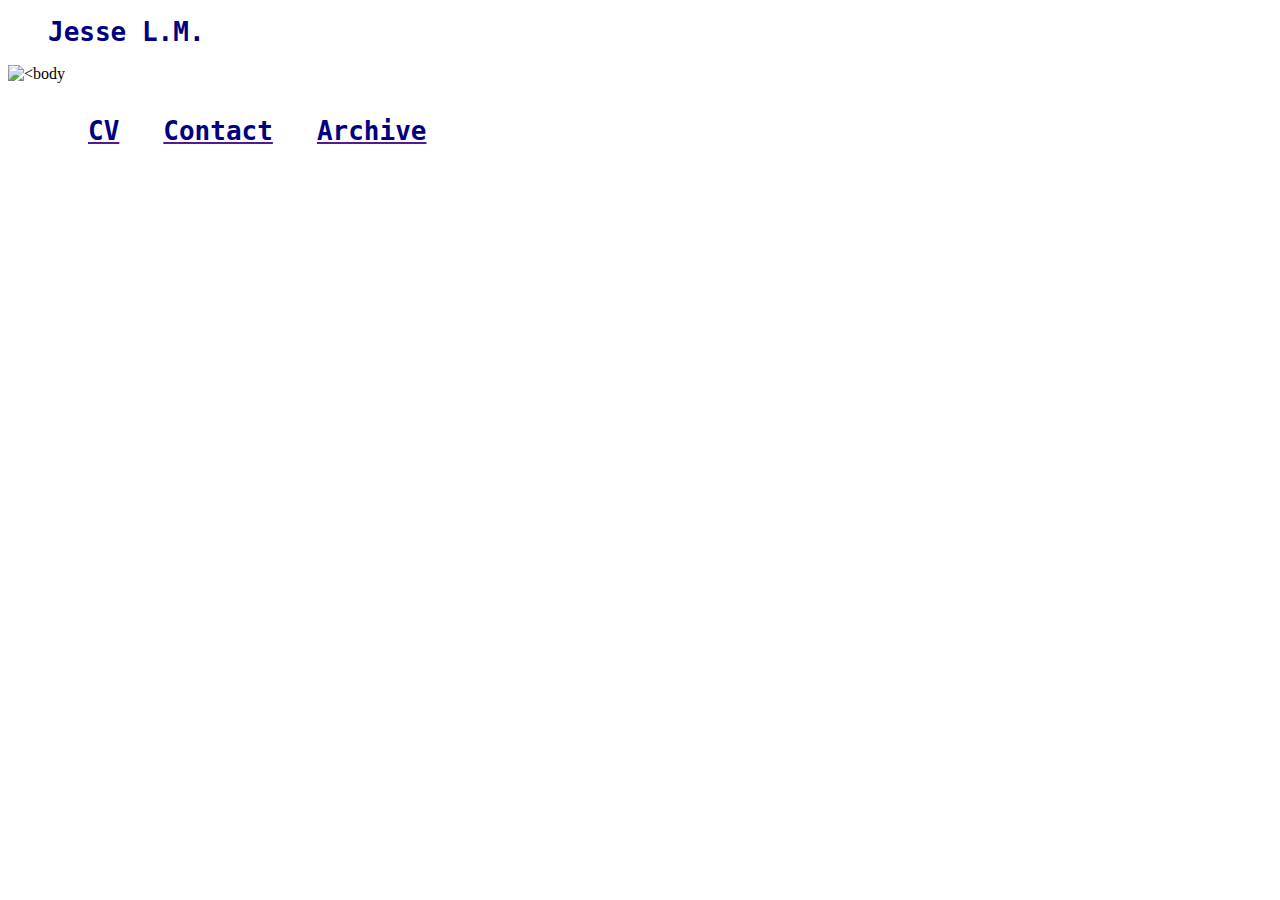
==== index.html @ 41b01549 "Add files via upload" ====
<!DOCTYPE html>
<html lang="en">
<head> 

    <meta charset="UTF-8">

    <meta name="viewport" content="width=device-width, initial-scale=1.0">

    <title>&#128515;Welcome</title>
    <link rel="stylesheet" href="style.css">
    <link rel="icon" href="images/favicon_io.zip"
</head>


<body>
    
    <header>

            <h1>Jesse L.M.</h1>

                <style>
                    h1
                    {
               font-size: 50;
               font-family: monospace;
                    }
                </style>
            <nav></nav>

    </header>

<head>
<title>Untitled-2</title>
<meta http-equiv="Content-Type" content="text/html; charset=utf-8">
<meta http-equiv="pragma" content="no-cache">
<meta http-equiv="cache-control" content="no-cache">
<meta http-equiv="expires" content="0">
</head>


        <img src="images/v.gif" alt=<body bgcolor="#FFFFFF" leftmargin="1000" topmargin="1000" marginwidth="3000" marginheight="3000">
            <!-- Save for Web Slices (Untitled-2) -->
   
            </body>  </img>



    <main>

    </main>

    <style>
           ul {
               list-style-type: none;
           }
           li {
               display: inline-block ;
               font-size: 50;
               font-family: monospace;
           }
            h1 {
  color: navy;
  margin-left: 40px;}

            h2 {
  color: navy;
  margin-left: 40px;}
            h3 {
  color: navy;
  margin-left: 40px;}
    

        
    </style>
    <footer>
     <nav>
        <ul> 
            <li>
                <a href=""><h1>CV</h1></a></li>
            <li><a href=""><h1>Contact</h1></a></li>
            <li><a href=""><h1>Archive</h1></a></li>
             
        </ul>
    </nav>

       
    </footer>


</body>
</html>
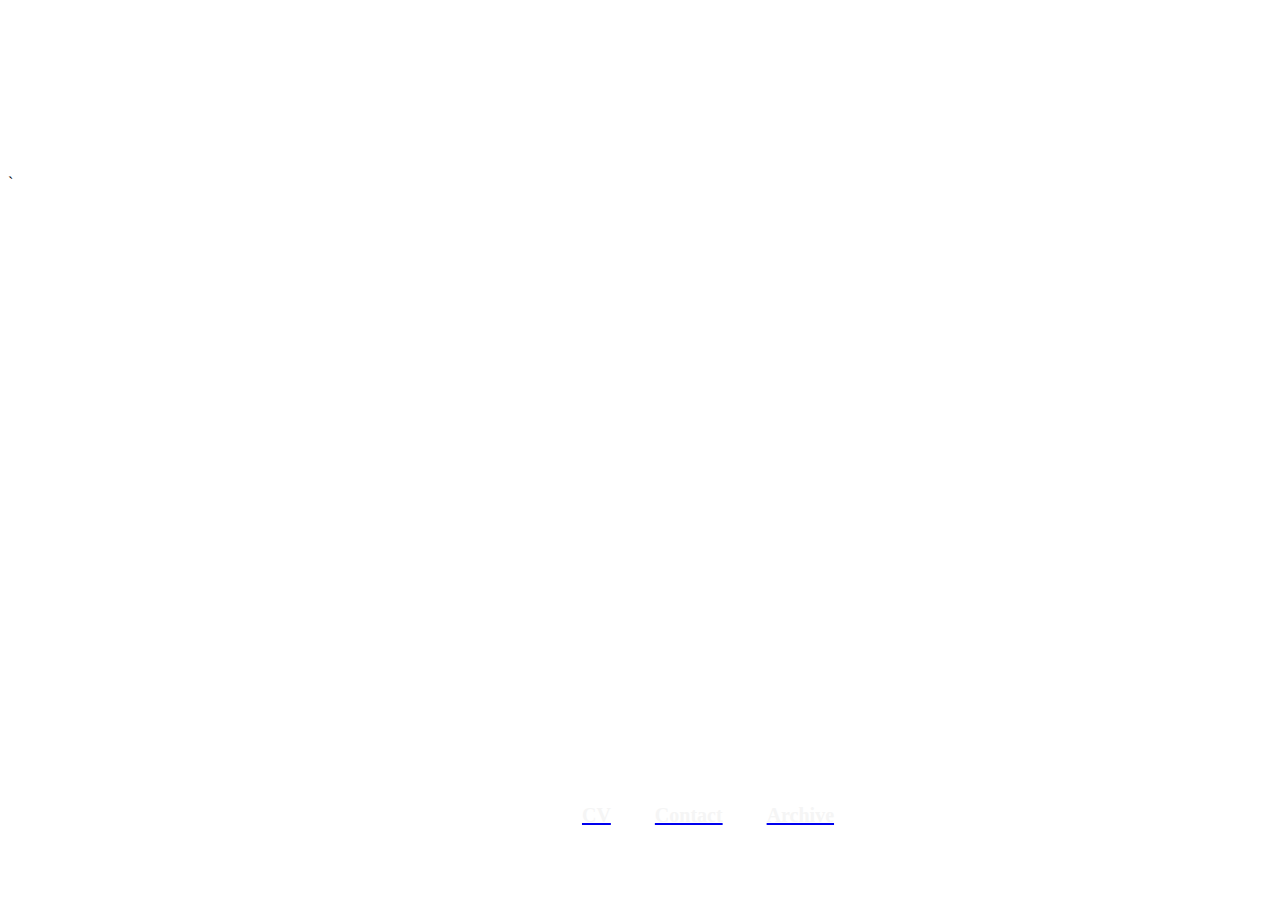
==== commit 879d82f3: "Add files via upload" ====
--- a/index.html
+++ b/index.html
@@ -6,81 +6,80 @@
 
     <meta name="viewport" content="width=device-width, initial-scale=1.0">
 
-    <title>&#128515;Welcome</title>
-    <link rel="stylesheet" href="style.css">
-    <link rel="icon" href="images/favicon_io.zip"
-</head>
+    <title>Welcome</title>
+    <link rel="stylesheet" href="style.css"  href="images/style.css">
+    <link rel="icon" href="Images/favicon_io.zip">
 
 
-<body>
+</head>
     
     <header>
 
-            <h1>Jesse L.M.</h1>
+            <h1>Jesse L.M.</h1>`
 
+            <head>
                 <style>
-                    h1
-                    {
-               font-size: 50;
-               font-family: monospace;
-                    }
+                        body{
+            
+                            background: url(images/Asset0040.jpg);
+                            background-size: cover;
+                        }
+                 
                 </style>
+                </head>
+
+                <body
+                
+               </body>
+
             <nav></nav>
 
     </header>
 
 <head>
 <title>Untitled-2</title>
+<link rel="stylesheet" href="style.cpss">
 <meta http-equiv="Content-Type" content="text/html; charset=utf-8">
 <meta http-equiv="pragma" content="no-cache">
 <meta http-equiv="cache-control" content="no-cache">
 <meta http-equiv="expires" content="0">
 </head>
-
-
-        <img src="images/v.gif" alt=<body bgcolor="#FFFFFF" leftmargin="1000" topmargin="1000" marginwidth="3000" marginheight="3000">
-            <!-- Save for Web Slices (Untitled-2) -->
-   
             </body>  </img>
 
-
-
     <main>
-
     </main>
-
     <style>
            ul {
                list-style-type: none;
            }
            li {
                display: inline-block ;
-               font-size: 50;
-               font-family: monospace;
+               font-size: 100;
+               font-family: 'Times Now', serif;
            }
             h1 {
-  color: navy;
+  color: white;
   margin-left: 40px;}
 
             h2 {
-  color: navy;
+  color: whitesmoke;
   margin-left: 40px;}
             h3 {
-  color: navy;
+  color: whit;
   margin-left: 40px;}
-    
-
         
     </style>
     <footer>
      <nav>
+
+
         <ul> 
-            <li>
-                <a href=""><h1>CV</h1></a></li>
-            <li><a href=""><h1>Contact</h1></a></li>
-            <li><a href=""><h1>Archive</h1></a></li>
+            <li><a href="CV.html"><h2>CV</h2></a></li>
+            <li><a href="Contact.html"><h2>Contact</h2></a></li>
+            <li><a href="archive.html"><h2>Archive</h2></a></li>
              
         </ul>
+   
     </nav>
 
        
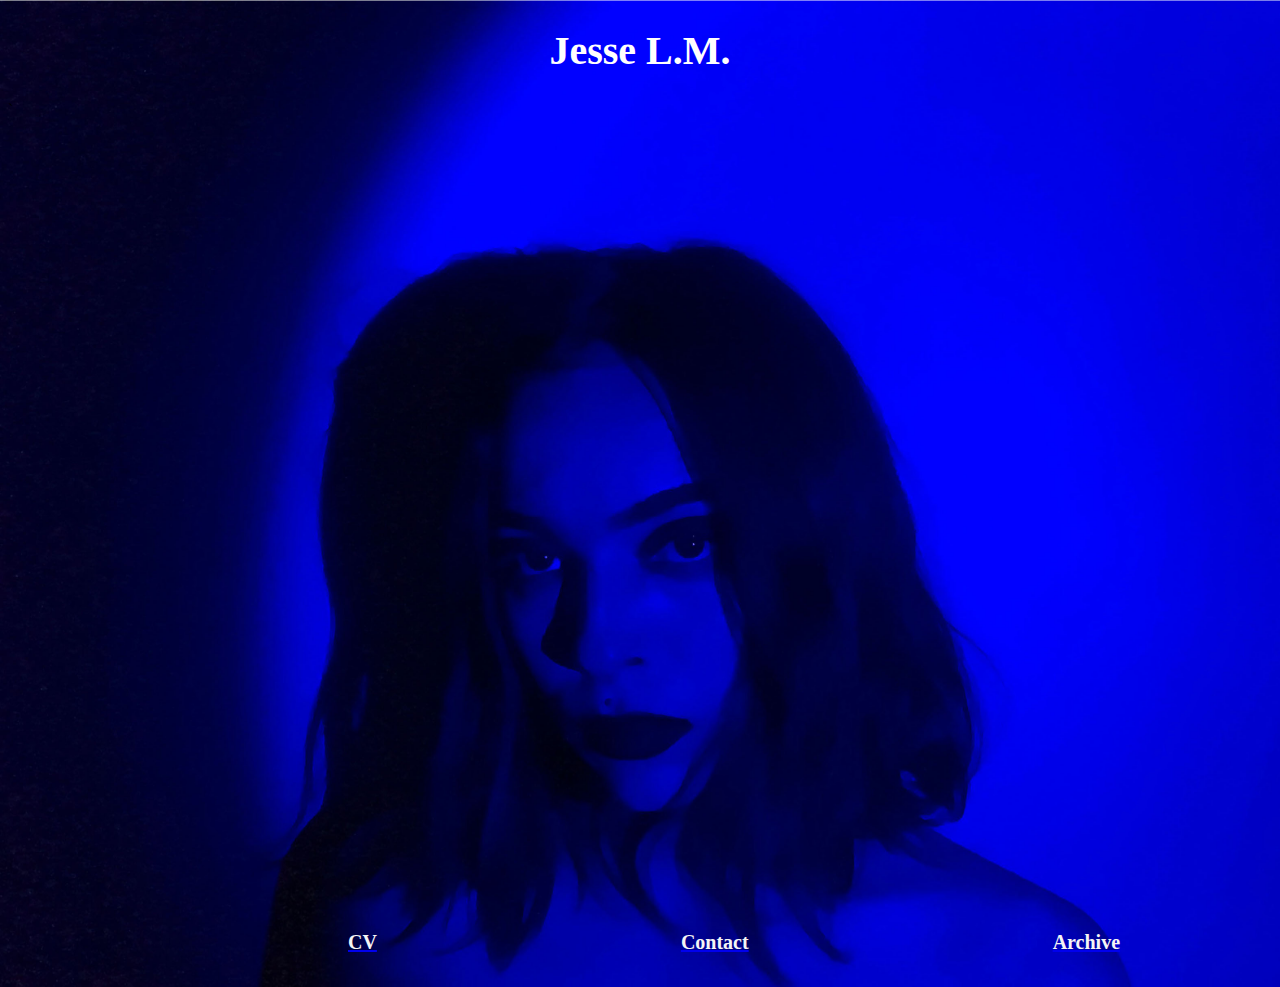
==== commit 39a95973: "Add files via upload" ====
--- a/index.html
+++ b/index.html
@@ -7,81 +7,98 @@
     <meta name="viewport" content="width=device-width, initial-scale=1.0">
 
     <title>Welcome</title>
-    <link rel="stylesheet" href="style.css"  href="images/style.css">
-    <link rel="icon" href="Images/favicon_io.zip">
+    <link rel="stylesheet" href="style.css"  href="CSS/style.css">
 
 
 </head>
     
     <header>
-
-            <h1>Jesse L.M.</h1>`
+            <h1>Jesse L.M.</h1>
+            <h1><a href="index.html"></a></h1>`
+          
+        </header>
 
             <head>
                 <style>
                         body{
-            
-                            background: url(images/Asset0040.jpg);
+                            background: url(images/ContactSheet-010.jpg);
                             background-size: cover;
+                            }
+
+                        h1{
+                            text-align: center;
+                            font-size: 40px;
                         }
+                
+                
                  
                 </style>
                 </head>
 
-                <body
+                <body>
                 
-               </body>
+                </body>
+                
 
             <nav></nav>
 
-    </header>
+
 
 <head>
-<title>Untitled-2</title>
-<link rel="stylesheet" href="style.cpss">
-<meta http-equiv="Content-Type" content="text/html; charset=utf-8">
-<meta http-equiv="pragma" content="no-cache">
-<meta http-equiv="cache-control" content="no-cache">
-<meta http-equiv="expires" content="0">
+
 </head>
-            </body>  </img>
 
     <main>
     </main>
     <style>
-           ul {
+        
+        ul {
                list-style-type: none;
            }
            li {
                display: inline-block ;
                font-size: 100;
-               font-family: 'Times Now', serif;
+               font-family: Marion;
+               text-align: center;
            }
             h1 {
   color: white;
-  margin-left: 40px;}
+  text-align: center;
+font-size: 40px;
+}
 
             h2 {
+                font-size: 20px;
   color: whitesmoke;
+  margin-left: 300px;
+ 
+        padding-top: 780px;
+        padding-bottom: -2000px;
+        padding-left: 600;
+        padding-right: 20;
+    }
+        
+            h3 {
+  color: white;
   margin-left: 40px;}
-            h3 {
-  color: whit;
-  margin-left: 40px;}
+        
+  
         
     </style>
     <footer>
      <nav>
 
-
+<div class="navbar">
+    <a class="active"></a>
         <ul> 
             <li><a href="CV.html"><h2>CV</h2></a></li>
             <li><a href="Contact.html"><h2>Contact</h2></a></li>
             <li><a href="archive.html"><h2>Archive</h2></a></li>
+          
              
         </ul>
-   
+    </div>
     </nav>
-
        
     </footer>
 
--- a/CSS/style.css
+++ b/CSS/style.css
@@ -0,0 +1,5 @@
+.carousel-item {
+    height: 24rem;
+    background: url(images/Asset0005.jpg)
+
+}